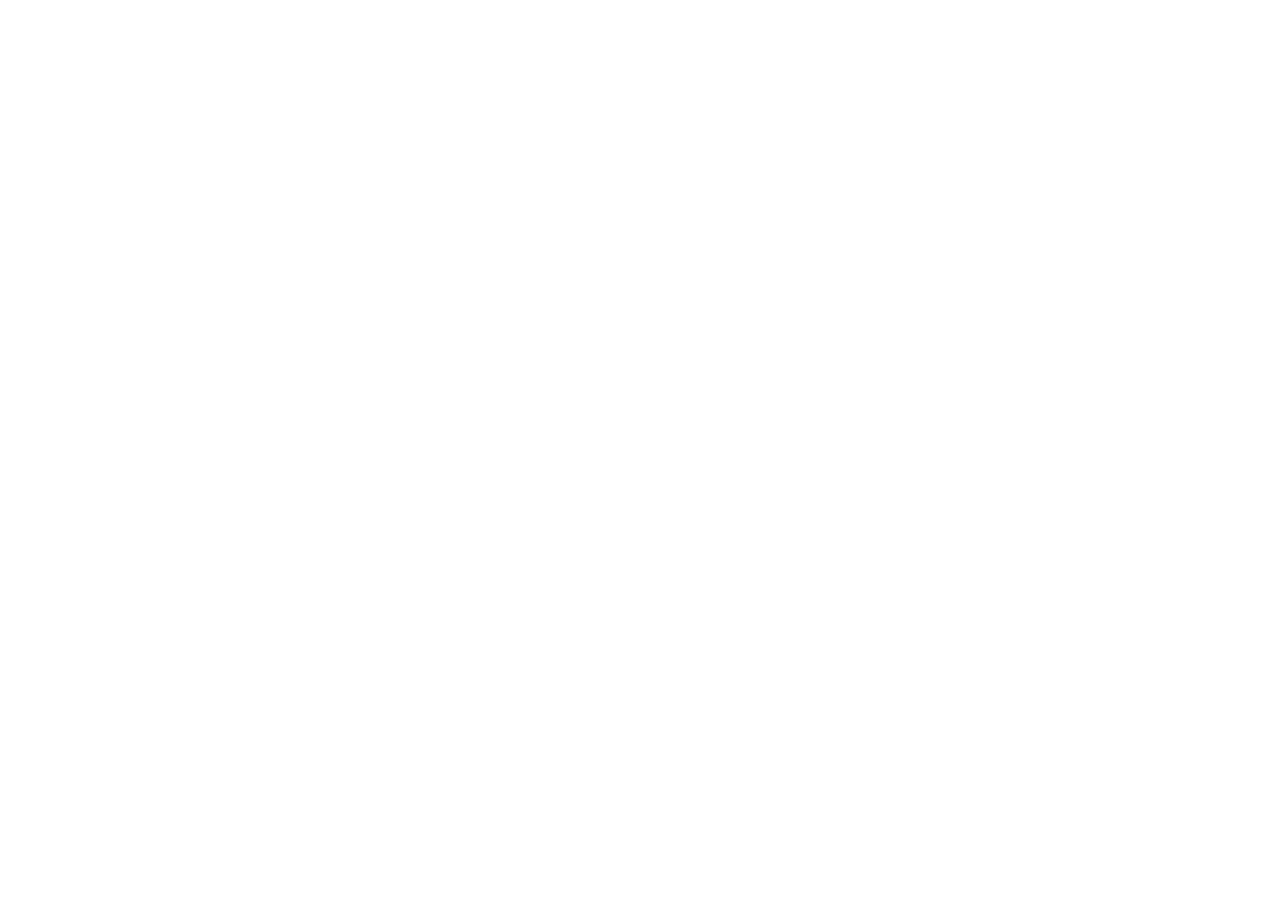
==== index.html @ 2f65ae67 "Created Project" ====
<!DOCTYPE html>
<html lang=en>
<head>
    <meta charset=UTF-8>
    <meta name=viewport content=width=device-width, initial-scale=1.0>
    <title>Document</title>
    <link rel="stylesheet" href="style.css">
</head>
<body>
    
</body>
</html>
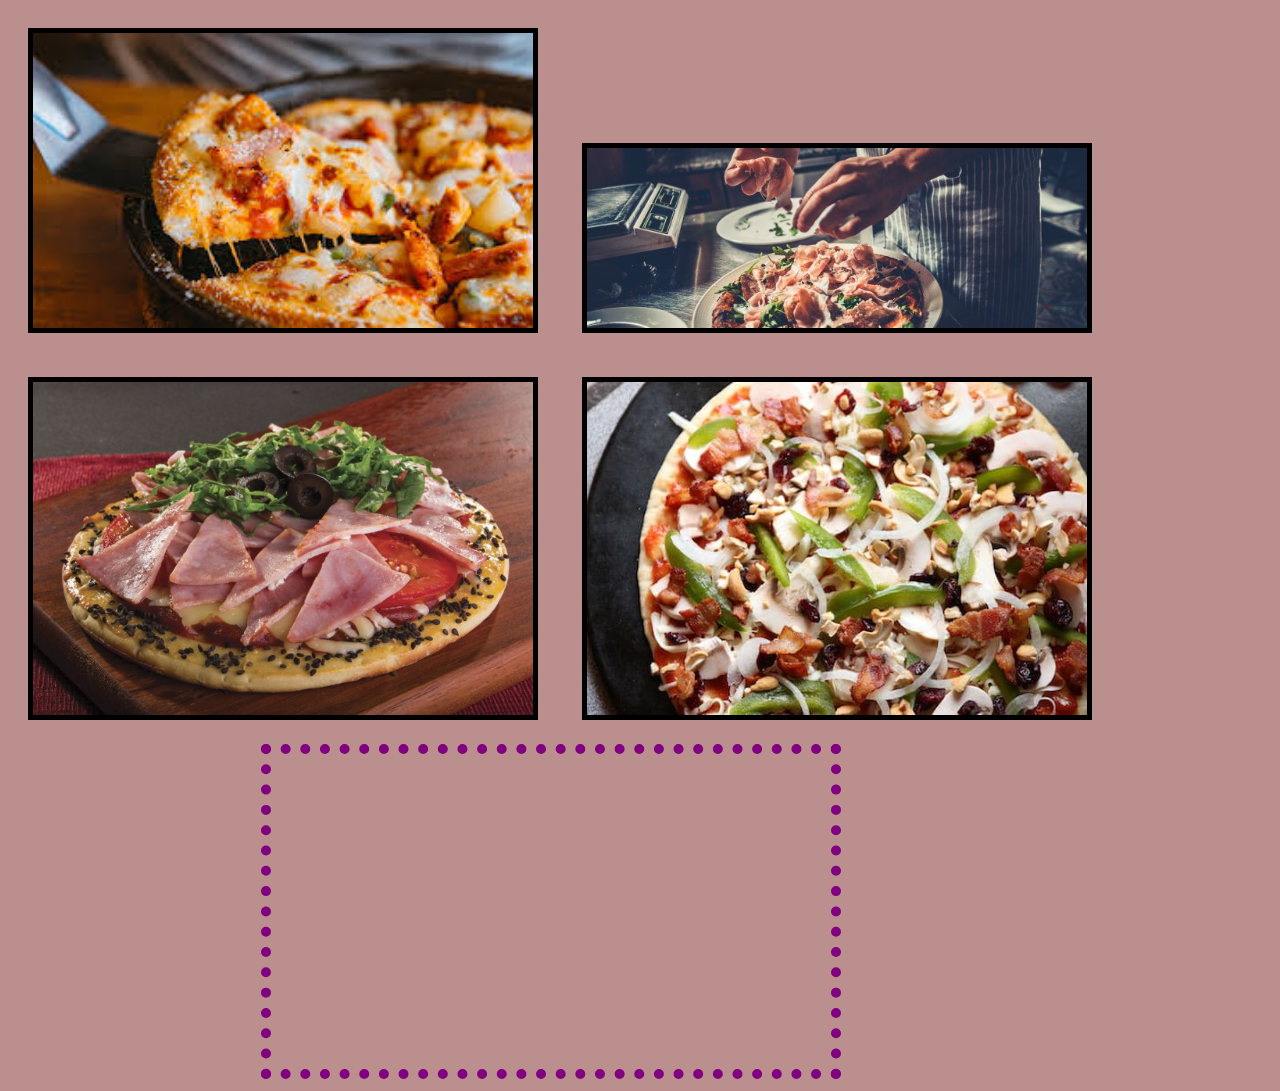
==== commit a24984b0: "Started skeleton, added images and video to homepage" ====
--- a/index.html
+++ b/index.html
@@ -1,12 +1,23 @@
 <!DOCTYPE html>
 <html lang=en>
+
 <head>
     <meta charset=UTF-8>
     <meta name=viewport content=width=device-width, initial-scale=1.0>
     <title>Document</title>
-    <link rel="stylesheet" href="style.css">
+    <link rel="stylesheet" href="css/style.css">
 </head>
+
 <body>
-    
+    <div class="pizzaImg">
+        <img src="media/cheesyPizza.jpg" alt="A piece of chicken pizza being lifted out of the pan by a spatula">
+        <img src="media/chefHands.jpg" alt="A chef preparing a prosciotto pizza">
+        <img src="media/hamPizza.jpg" alt="A pile of ham on a pizza crust with lettuce abd olives">
+        <img src="media/gourmetPizza.jpg" alt="The fanciest pizza ever, bacon, green pepper, mushrooms">
+    </div>
+    <div class="pizzaVideo">
+        <iframe src="https://www.youtube.com/embed/7cqYiUmutGI" frameborder="0" allow="accelerometer; autoplay; clipboard-write; encrypted-media; gyroscope; picture-in-picture" allowfullscreen></iframe>
+    </div>
 </body>
-</html>
+
+</html>--- a/css/style.css
+++ b/css/style.css
@@ -0,0 +1,16 @@
+body {
+    background-color: rosybrown;
+}
+img {
+    border: 5px black solid;
+    margin: 20px;
+    width: 500px;
+}
+
+iframe {
+    margin-left: 20%;
+    margin-right: 20%;
+    height: 315px;
+    width: 560px;
+    border: purple 10px dotted;
+}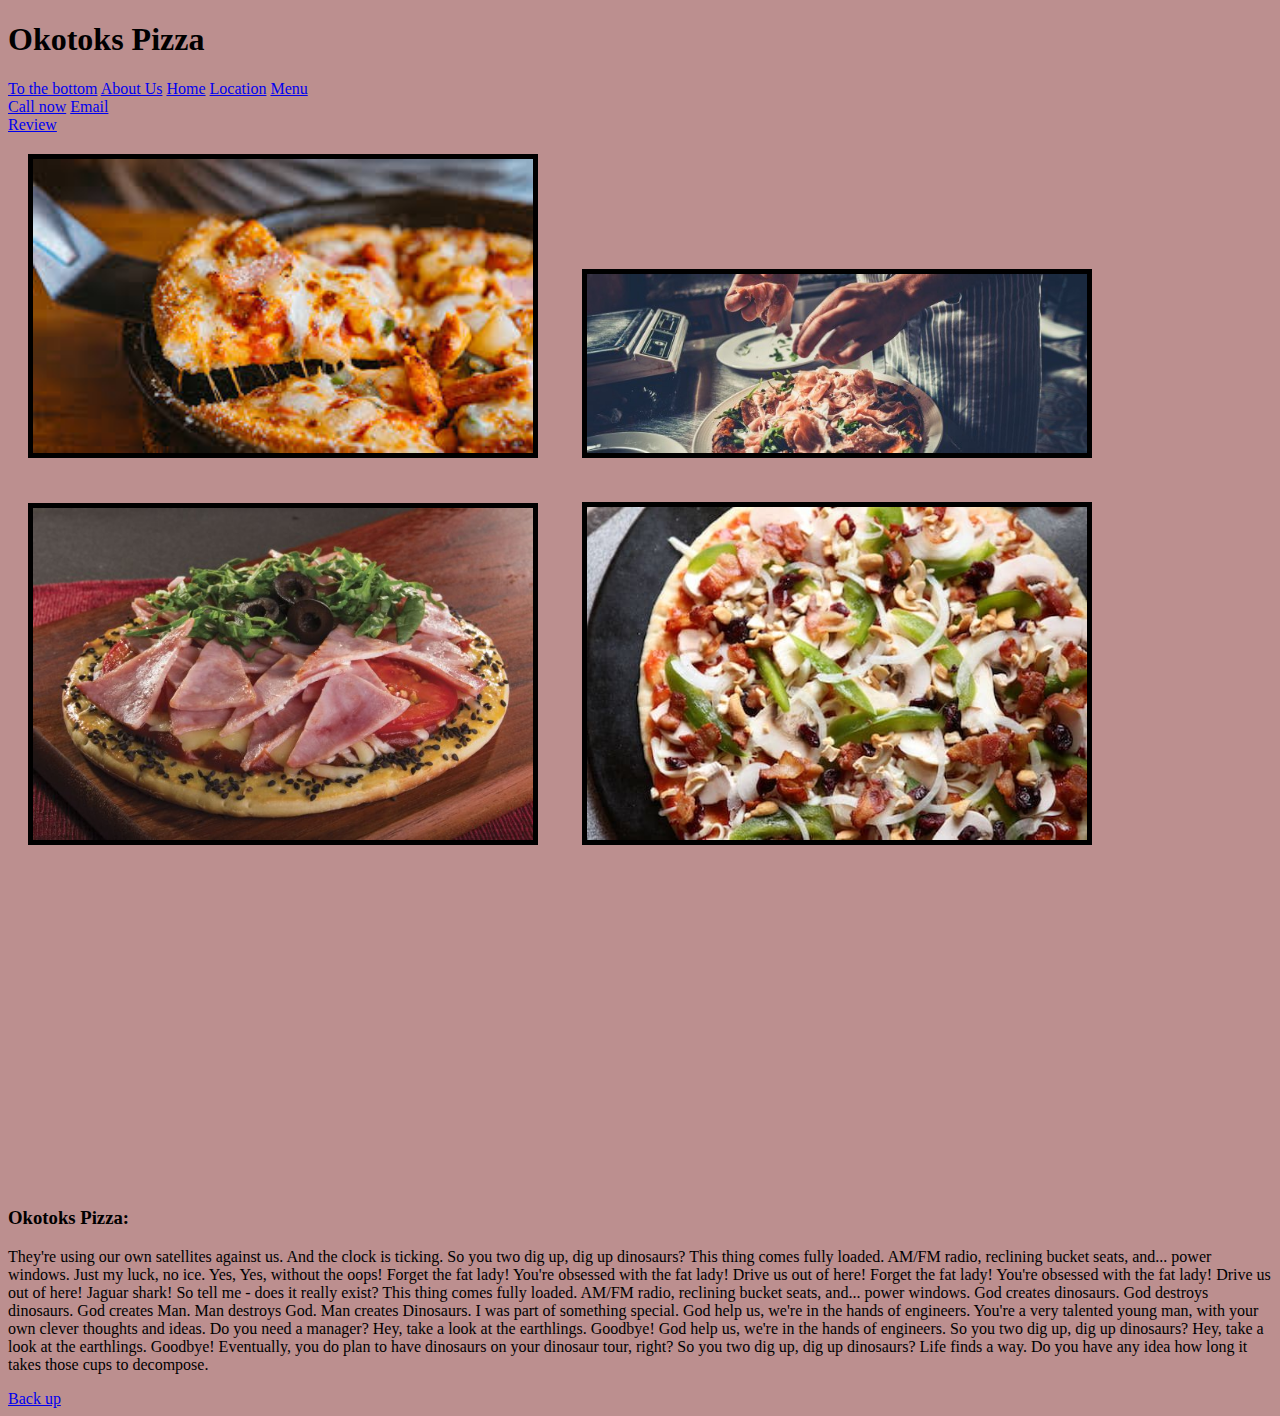
==== commit 9e20111d: "Added SEO tags to site" ====
--- a/index.html
+++ b/index.html
@@ -4,20 +4,78 @@
 <head>
     <meta charset=UTF-8>
     <meta name=viewport content=width=device-width, initial-scale=1.0>
-    <title>Document</title>
+    <title>Homepage // Okotoks Pizza</title>
+    <meta name="description" content="Delicous pizza and an amazing atmosphere. We are a lavish restaurant that specializes in good memories and amazing food.">
+    <meta name="author" content="Papa Johnny Pizza">
+    <meta name="keywords" content="Pizza, Restaurant, Italian, Professional, Pasta, Beer, Wine">
+        
+    <meta name="twitter:title" content="Okotoks Pizza Restaurant">
+    <meta name="twitter:description" content="Delicous pizza and pasta, view our menu and more.">
+    <meta name="twitter:image" content="media/cheesyPizza.jpg">
+    <meta name="twitter:card" content="summary_large_image">
+
+    <meta property="og:url" content="https://okotokspizza.ramona"/>
+    <meta property="og:type" content="website">
+    <meta property="og:image" content="media/cheesyPizza.jpg" />
+    <meta property="og:title" content="Okotoks Pizza Restaurant" />
+    <meta property="og:description" content="Delicous pizza and pasta, view our menu and more." />
+    
     <link rel="stylesheet" href="css/style.css">
 </head>
 
 <body>
-    <div class="pizzaImg">
+    <header>
+        <h1>Okotoks Pizza</h1>
+        <nav>
+            <a href="#foot">To the bottom</a>
+            <a href="pages/aboutUs.html">About Us</a>
+            <a href="index.html">Home</a>
+            <a href="pages/location.html">Location</a>
+            <a href="pages/menu.html">Menu</a>
+        </nav>
+    </header>
+    <section>
+        <div>
+            <a href="tel:4035555555">Call now</a>
+            <a href="mailto:info@okotokspizza.com">Email</a>
+        </div>
+        <div>
+            <a href="https://www.tripadvisor.ca/Restaurant_Review-g154914-d1069524-Reviews-Royal_Pizza-Edmonton_Alberta.html">Review</a>
+        </div>
+    </section>
+    <section class="pizzaImg">
         <img src="media/cheesyPizza.jpg" alt="A piece of chicken pizza being lifted out of the pan by a spatula">
         <img src="media/chefHands.jpg" alt="A chef preparing a prosciotto pizza">
         <img src="media/hamPizza.jpg" alt="A pile of ham on a pizza crust with lettuce abd olives">
         <img src="media/gourmetPizza.jpg" alt="The fanciest pizza ever, bacon, green pepper, mushrooms">
+    </section>
+    <div class="pizzaVideo">
+        <iframe src="https://www.youtube.com/embed/7cqYiUmutGI" frameborder="0"
+            allow="accelerometer; autoplay; clipboard-write; encrypted-media; gyroscope; picture-in-picture"
+            allowfullscreen></iframe>
     </div>
-    <div class="pizzaVideo">
-        <iframe src="https://www.youtube.com/embed/7cqYiUmutGI" frameborder="0" allow="accelerometer; autoplay; clipboard-write; encrypted-media; gyroscope; picture-in-picture" allowfullscreen></iframe>
-    </div>
+    <article>
+        <h3>Okotoks Pizza:</h3>
+        <p>
+            They're using our own satellites against us. And the clock is ticking. So you two dig up, dig up dinosaurs?
+            This thing comes fully loaded. AM/FM radio, reclining bucket seats, and... power windows. Just my luck, no
+            ice. Yes, Yes, without the oops! Forget the fat lady! You're obsessed with the fat lady! Drive us out of
+            here!
+            Forget the fat lady! You're obsessed with the fat lady! Drive us out of here! Jaguar shark! So tell me -
+            does it really exist? This thing comes fully loaded. AM/FM radio, reclining bucket seats, and... power
+            windows. God creates dinosaurs. God destroys dinosaurs. God creates Man. Man destroys God. Man creates
+            Dinosaurs.
+            I was part of something special. God help us, we're in the hands of engineers. You're a very talented young
+            man, with your own clever thoughts and ideas. Do you need a manager? Hey, take a look at the earthlings.
+            Goodbye! God help us, we're in the hands of engineers.
+            So you two dig up, dig up dinosaurs? Hey, take a look at the earthlings. Goodbye! Eventually, you do plan to
+            have dinosaurs on your dinosaur tour, right? So you two dig up, dig up dinosaurs? Life finds a way. Do you
+            have any idea how long it takes those cups to decompose.
+        </p>
+    </article>
+    <footer id="foot">
+        <a href="index.html">Back up</a>
+    </footer>
 </body>
 
 </html>--- a/css/style.css
+++ b/css/style.css
@@ -12,5 +12,5 @@
     margin-right: 20%;
     height: 315px;
     width: 560px;
-    border: purple 10px dotted;
+    /* border: purple 10px dotted; */
 }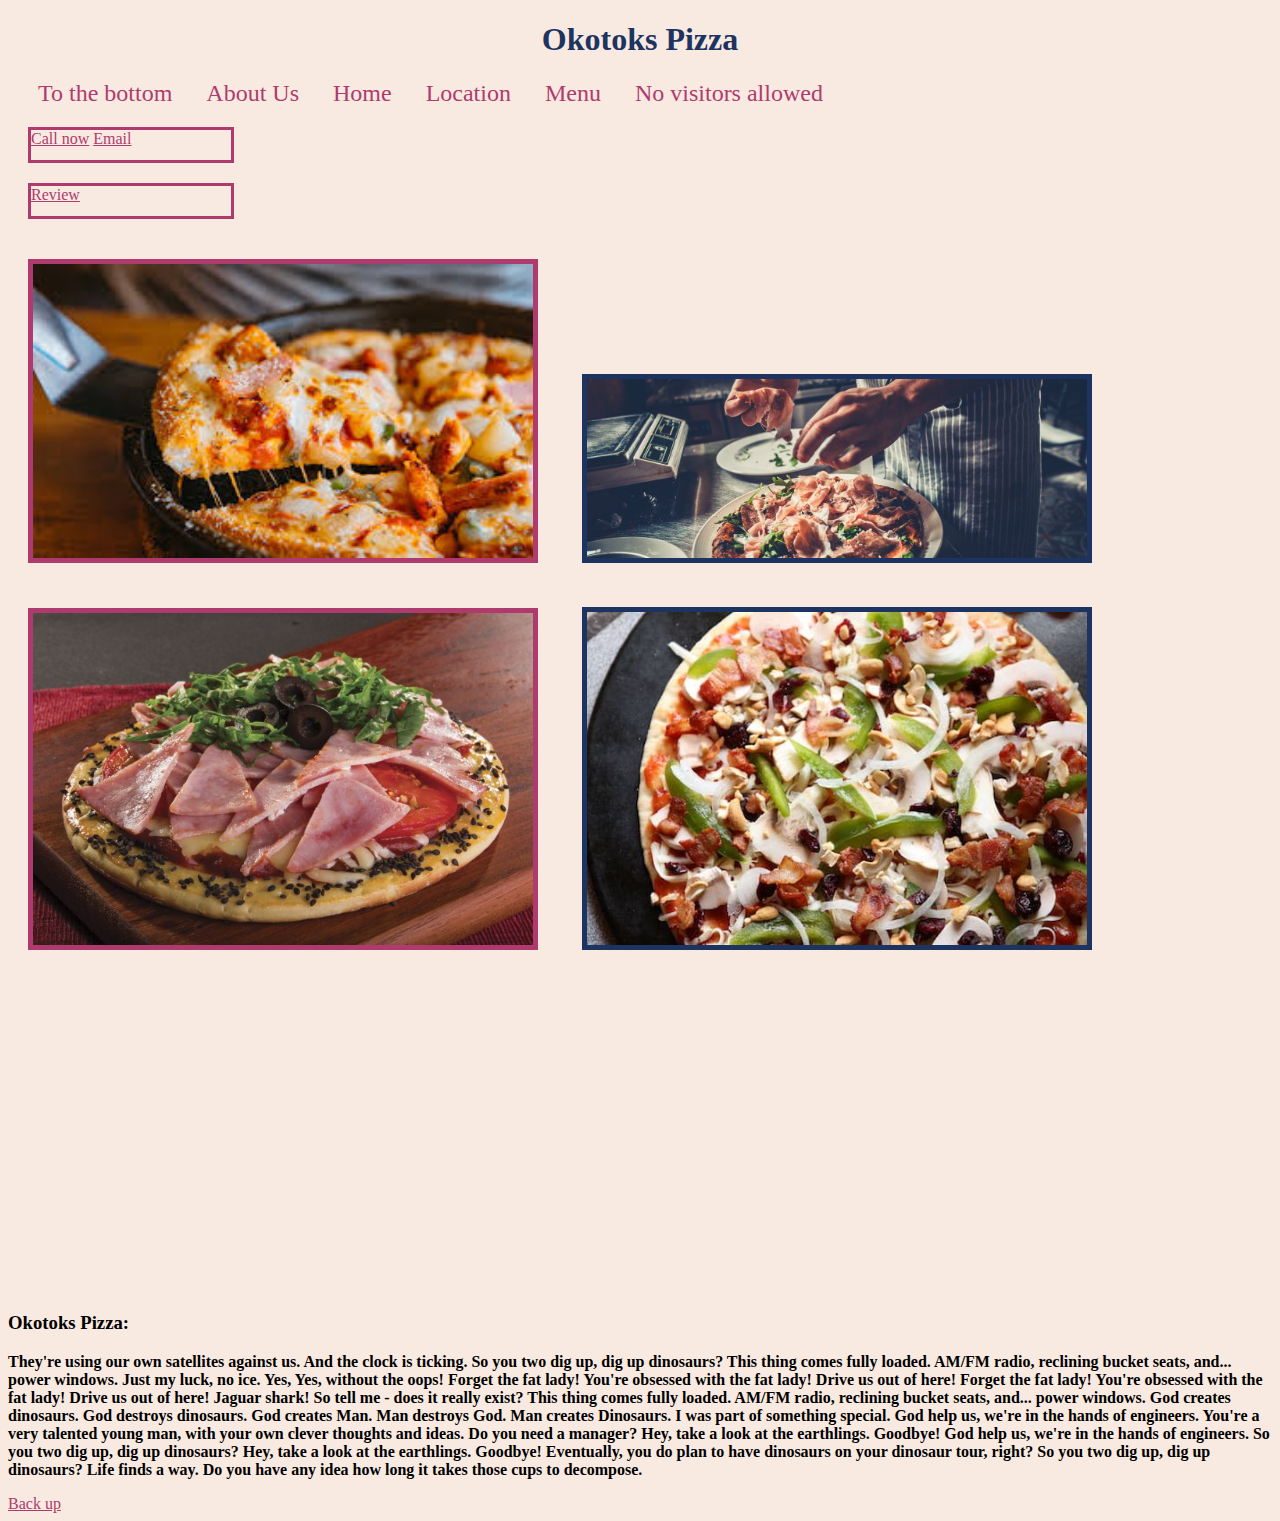
==== commit 6e45db0a: "Added new css selectors and made design slightly less ugly" ====
--- a/index.html
+++ b/index.html
@@ -31,10 +31,13 @@
             <a href="pages/aboutUs.html">About Us</a>
             <a href="index.html">Home</a>
             <a href="pages/location.html">Location</a>
-            <a href="pages/menu.html">Menu</a>
+            <a href="pages/menu.html">Menu</a>   
+            <!-- A link to nowhere so you can see the unvisited link css styling -->
+            <a href="pages/iDontExist.html">No visitors allowed</a>
         </nav>
+        
     </header>
-    <section>
+    <section class="externalNav">
         <div>
             <a href="tel:4035555555">Call now</a>
             <a href="mailto:info@okotokspizza.com">Email</a>
--- a/css/style.css
+++ b/css/style.css
@@ -1,8 +1,9 @@
 body {
-    background-color: rosybrown;
+    background-color: #F9EAE1;
 }
+
 img {
-    border: 5px black solid;
+    border: 5px solid #1d3461;
     margin: 20px;
     width: 500px;
 }
@@ -13,4 +14,48 @@
     height: 315px;
     width: 560px;
     /* border: purple 10px dotted; */
+}
+
+h1 {
+    text-align: center;
+    color: #1d3461;
+}
+
+nav a {
+    text-decoration: none;
+    margin-left: 30px;
+    font-size: 24px;
+
+
+}
+
+.pizzaImg>img:nth-child(odd) {
+    border-color: #AF3B6E;
+}
+.externalNav>div {
+    width: 200px;
+    height: 30px;
+    border: 3px #AF3B6E solid;
+    margin: 20px;
+}
+
+h3+p {
+    font-weight: bold;
+}
+
+a:link {
+    color: #AF3B6E;
+}
+
+a:visited {
+    color: #FF6347;
+}
+
+a:hover {
+    text-decoration: underline;
+    color: #607466;
+}
+
+a:active {
+    font-size: 40px;
 }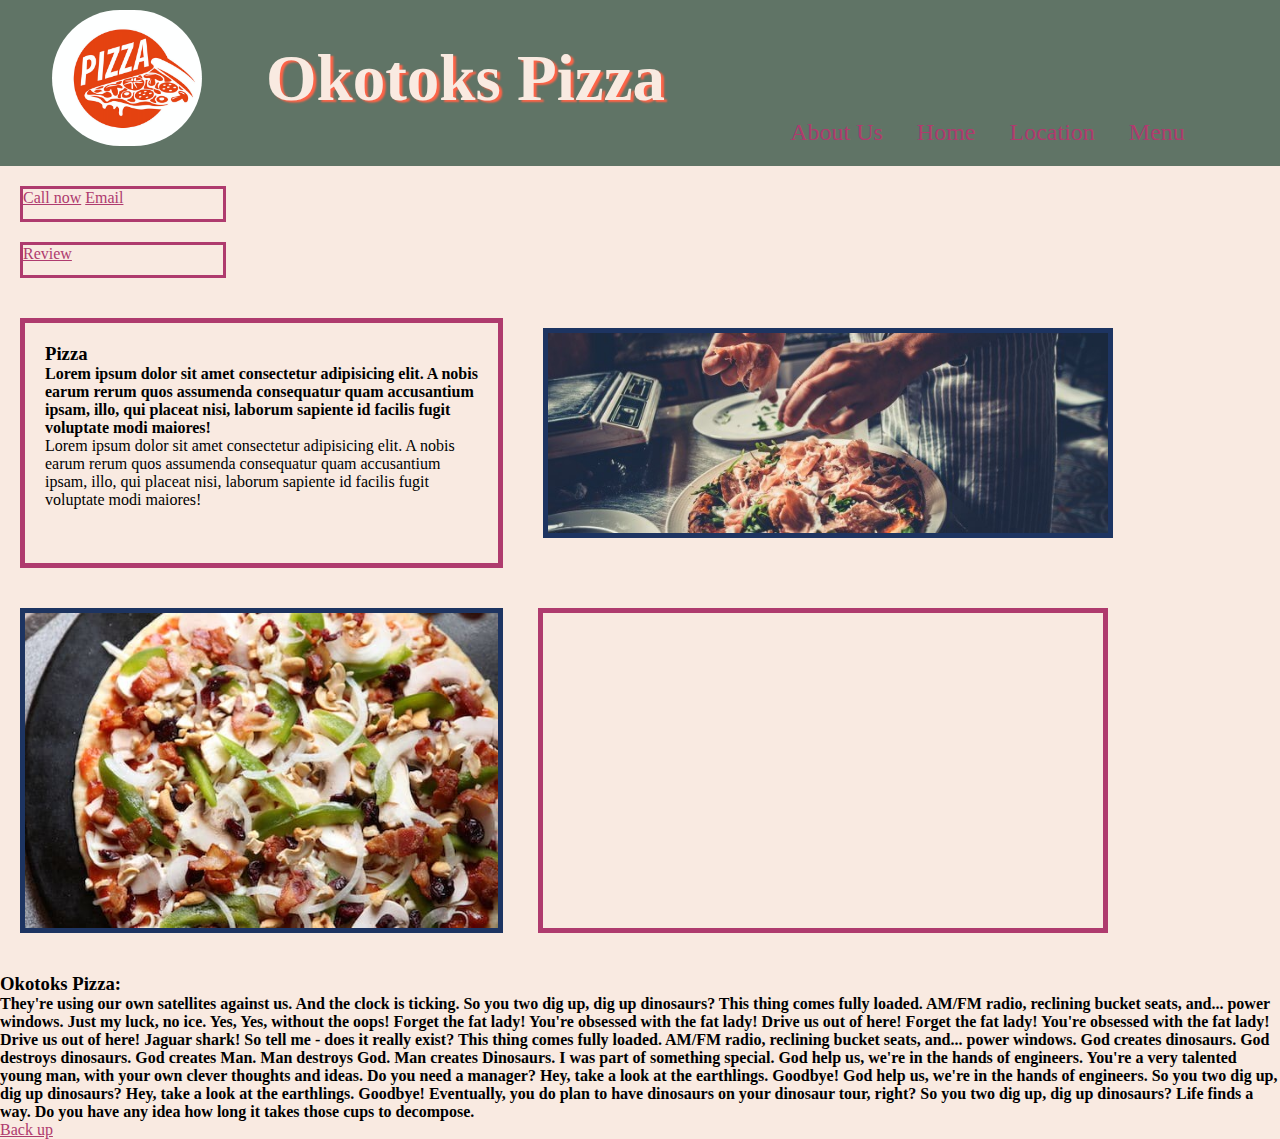
==== commit 695ac55b: "Started grid based layout" ====
--- a/index.html
+++ b/index.html
@@ -5,37 +5,42 @@
     <meta charset=UTF-8>
     <meta name=viewport content=width=device-width, initial-scale=1.0>
     <title>Homepage // Okotoks Pizza</title>
-    <meta name="description" content="Delicous pizza and an amazing atmosphere. We are a lavish restaurant that specializes in good memories and amazing food.">
+    <meta name="description"
+        content="Delicous pizza and an amazing atmosphere. We are a lavish restaurant that specializes in good memories and amazing food.">
     <meta name="author" content="Papa Johnny Pizza">
     <meta name="keywords" content="Pizza, Restaurant, Italian, Professional, Pasta, Beer, Wine">
-        
+
     <meta name="twitter:title" content="Okotoks Pizza Restaurant">
     <meta name="twitter:description" content="Delicous pizza and pasta, view our menu and more.">
     <meta name="twitter:image" content="media/cheesyPizza.jpg">
     <meta name="twitter:card" content="summary_large_image">
 
-    <meta property="og:url" content="https://okotokspizza.ramona"/>
+    <meta property="og:url" content="https://okotokspizza.ramona" />
     <meta property="og:type" content="website">
     <meta property="og:image" content="media/cheesyPizza.jpg" />
     <meta property="og:title" content="Okotoks Pizza Restaurant" />
     <meta property="og:description" content="Delicous pizza and pasta, view our menu and more." />
-    
+
     <link rel="stylesheet" href="css/style.css">
 </head>
 
 <body>
     <header>
-        <h1>Okotoks Pizza</h1>
+        <img src="media/logo.jpg" alt="a red round pizza logo" id="logo">
+        <div class="title">
+            <h1>Okotoks Pizza</h1>
+        </div>
         <nav>
-            <a href="#foot">To the bottom</a>
+            <!-- <a href="#foot">To the bottom</a> -->
             <a href="pages/aboutUs.html">About Us</a>
             <a href="index.html">Home</a>
             <a href="pages/location.html">Location</a>
-            <a href="pages/menu.html">Menu</a>   
+            <a href="pages/menu.html">Menu</a>
+
             <!-- A link to nowhere so you can see the unvisited link css styling -->
-            <a href="pages/iDontExist.html">No visitors allowed</a>
+            <!-- <a href="pages/iDontExist.html">No visitors allowed</a> -->
         </nav>
-        
+
     </header>
     <section class="externalNav">
         <div>
@@ -43,20 +48,31 @@
             <a href="mailto:info@okotokspizza.com">Email</a>
         </div>
         <div>
-            <a href="https://www.tripadvisor.ca/Restaurant_Review-g154914-d1069524-Reviews-Royal_Pizza-Edmonton_Alberta.html">Review</a>
+            <a
+                href="https://www.tripadvisor.ca/Restaurant_Review-g154914-d1069524-Reviews-Royal_Pizza-Edmonton_Alberta.html">Review</a>
         </div>
     </section>
     <section class="pizzaImg">
-        <img src="media/cheesyPizza.jpg" alt="A piece of chicken pizza being lifted out of the pan by a spatula">
-        <img src="media/chefHands.jpg" alt="A chef preparing a prosciotto pizza">
-        <img src="media/hamPizza.jpg" alt="A pile of ham on a pizza crust with lettuce abd olives">
-        <img src="media/gourmetPizza.jpg" alt="The fanciest pizza ever, bacon, green pepper, mushrooms">
-    </section>
-    <div class="pizzaVideo">
+        <!-- <img src="media/cheesyPizza.jpg" alt="A piece of chicken pizza being lifted out of the pan by a spatula"> -->
+        <div class="textBox">
+            <h3>Pizza</h3>
+            <p>Lorem ipsum dolor sit amet consectetur adipisicing elit. A nobis earum rerum quos assumenda consequatur
+                quam accusantium ipsam, illo, qui placeat nisi, laborum sapiente id facilis fugit voluptate modi
+                maiores!</p>
+            <p>Lorem ipsum dolor sit amet consectetur adipisicing elit. A nobis earum rerum quos assumenda consequatur
+                quam accusantium ipsam, illo, qui placeat nisi, laborum sapiente id facilis fugit voluptate modi
+                maiores!</p>
+        </div>
+        <img src="media/chefHands.jpg" alt="A chef preparing a prosciotto pizza" id="chefHands">
+        <!-- <img src="media/hamPizza.jpg" alt="A pile of ham on a pizza crust with lettuce abd olives"> -->
+        <img src="media/gourmetPizza.jpg" alt="The fanciest pizza ever, bacon, green pepper, mushrooms"
+            id="gourmetPizza">
         <iframe src="https://www.youtube.com/embed/7cqYiUmutGI" frameborder="0"
             allow="accelerometer; autoplay; clipboard-write; encrypted-media; gyroscope; picture-in-picture"
             allowfullscreen></iframe>
-    </div>
+
+    </section>
+
     <article>
         <h3>Okotoks Pizza:</h3>
         <p>
--- a/css/style.css
+++ b/css/style.css
@@ -1,61 +1,129 @@
+* {
+    margin: 0;
+    padding: 0;
+}
 body {
-    background-color: #F9EAE1;
+    background-color: #f9eae1;
 }
 
-img {
-    border: 5px solid #1d3461;
-    margin: 20px;
-    width: 500px;
+h3 + p {
+    font-weight: bold;
 }
 
 iframe {
     margin-left: 20%;
     margin-right: 20%;
-    height: 315px;
-    width: 560px;
+    height: auto;
+    width: 300px;
     /* border: purple 10px dotted; */
 }
 
 h1 {
-    text-align: center;
-    color: #1d3461;
+    color: #f9eae1;
+    font-size: 65px;
+    text-shadow: #ff6347 3px 2px 2px;
 }
 
+h2 {
+    color: #ff6347;
+    font-size: 45px;
+    text-shadow: #607466 3px 3px 3px;
+}
 nav a {
     text-decoration: none;
     margin-left: 30px;
     font-size: 24px;
+}
 
 
+
+header {
+    display: grid;
+    grid-template-columns: 1fr 3fr 4fr;
+    background-color: #607466;
+    padding: 10px 0px 20px 50px;
 }
 
-.pizzaImg>img:nth-child(odd) {
-    border-color: #AF3B6E;
+#logo {
+    border-radius: 80px;
+    width: 150px;
+    justify-self: center;
 }
-.externalNav>div {
+
+.title {
+    justify-self: right;
+    align-self: center;
+}
+
+nav {
+    align-self: end;
+    justify-self: center;
+}
+
+.externalNav > div {
     width: 200px;
     height: 30px;
-    border: 3px #AF3B6E solid;
+    border: 3px #af3b6e solid;
     margin: 20px;
 }
 
-h3+p {
-    font-weight: bold;
+.pizzaImg {
+    display: grid;
+    grid-template-columns: 1fr 3fr;
+    grid-template-rows: 2fr 3fr;
+    max-width: 1200px;
+    
+}
+
+.pizzaImg img {
+    border: 5px solid #1d3461;
+    margin: 20px;
+    /* width: 300px; */
+}
+
+.textBox {
+    justify-self: center;
+    align-self: center;
+    padding: 20px;
+    margin: 20px 20px 0px 20px;
+    border: #af3b6e solid 5px;
+    height: 200px;
+}
+
+#chefHands {
+    width: 560px;
+    align-self: center;
+    height: 200px;
+}
+
+#gourmetPizza {
+    height: 315px;
+    align-self: center;
+}
+
+
+iframe {
+    height: 315px;
+    width: 560px;
+    margin-left: 15px;
+    align-self: center;
+    border: #af3b6e solid 5px;
+  
 }
 
 a:link {
-    color: #AF3B6E;
+    color: #af3b6e;
 }
 
 a:visited {
-    color: #FF6347;
+    color: #ff6347;
 }
 
 a:hover {
     text-decoration: underline;
-    color: #607466;
+    color: #1d3461;
 }
 
 a:active {
     font-size: 40px;
-}+}
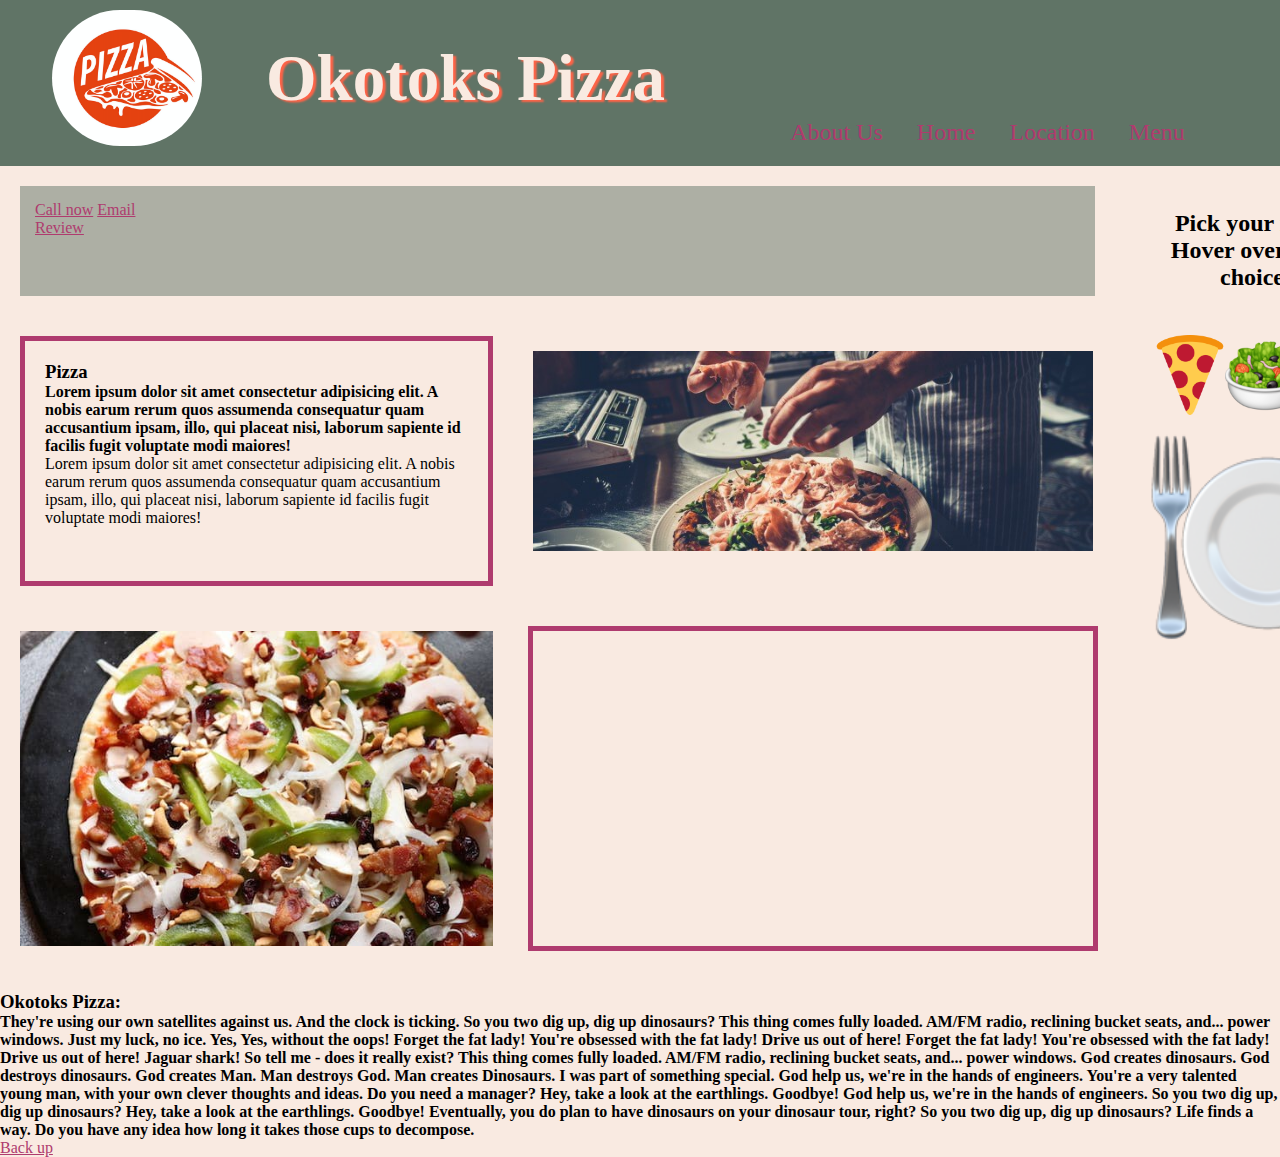
==== commit 0a2a5763: "Added fancy transition effects" ====
--- a/index.html
+++ b/index.html
@@ -42,6 +42,11 @@
         </nav>
 
     </header>
+    <h4 id="choose">Pick your meal. <br>Hover over your choice.</h4>
+    <img src="media/emoji.png" alt="a cartoon pizza emoji" id="emoji">
+    <img src="media/plate.png" alt="a cartoon plate with fork and knife" id="plate">
+    <img src="media/pastaEmoji.png" alt="a cartoon spaghetti" id="pasta">
+    <img src="media/saladEmoji.png" alt="a cartoon green salad" id="salad">
     <section class="externalNav">
         <div>
             <a href="tel:4035555555">Call now</a>
--- a/css/style.css
+++ b/css/style.css
@@ -8,20 +8,13 @@
 
 h3 + p {
     font-weight: bold;
-}
-
-iframe {
-    margin-left: 20%;
-    margin-right: 20%;
-    height: auto;
-    width: 300px;
-    /* border: purple 10px dotted; */
 }
 
 h1 {
     color: #f9eae1;
     font-size: 65px;
     text-shadow: #ff6347 3px 2px 2px;
+    transition: ease-in-out all 1s;
 }
 
 h2 {
@@ -33,6 +26,7 @@
     text-decoration: none;
     margin-left: 30px;
     font-size: 24px;
+    transition: ease-in .3s all
 }
 
 
@@ -48,23 +42,40 @@
     border-radius: 80px;
     width: 150px;
     justify-self: center;
+    transition: ease-in-out all 1s;
+    animation-iteration-count: infinite;
+}
+
+#logo:hover {
+    border-radius: 10px;
 }
 
 .title {
     justify-self: right;
     align-self: center;
-}
+    transition: ease-in-out all 1s;
+}
+
+h1:hover {
+    text-shadow: #1d3461 3px 2px 2px;
+    /* text-shadow: #af3b6e 3px 2px 2px; */
+    /* text-shadow: #ff6347 3px 2px 2px; */
+}
+
 
 nav {
     align-self: end;
     justify-self: center;
 }
 
-.externalNav > div {
-    width: 200px;
-    height: 30px;
-    border: 3px #af3b6e solid;
+.externalNav {
+    width: 1045px;
+    height: 80px;
+    /* border: 5px #1d3461 solid; */
+    padding: 15px;
     margin: 20px;
+    background-color: #ADAFA4;
+    transition: 3s all ease-in-out;
 }
 
 .pizzaImg {
@@ -76,7 +87,7 @@
 }
 
 .pizzaImg img {
-    border: 5px solid #1d3461;
+    border: 5px solid #;
     margin: 20px;
     /* width: 300px; */
 }
@@ -108,7 +119,72 @@
     margin-left: 15px;
     align-self: center;
     border: #af3b6e solid 5px;
-  
+}
+
+#choose {
+    width: 170px;
+    position: absolute;
+    top: 210px;
+    left: 1170px;
+    font-size: 1.5em;
+    text-align: center;
+}
+
+#emoji {
+    width: 80px;
+    height: auto;
+    position: absolute;
+    top: 335px;
+    left: 1150px;
+    transition: ease-in-out .9s all;
+    z-index: 2;
+}
+
+#emoji:hover {
+    top: 470px;
+    left: 1205px;
+    width: 130px;
+}
+
+#plate {
+    width: 235px;
+    height: auto;
+    position: absolute;
+    top: 420px;
+    left: 1150px;
+    z-index: 1;
+}
+
+#salad {
+    width: 80px;
+    height: auto;
+    position: absolute;
+    top: 335px;
+    left: 1225px;
+    transition: ease-in-out 1s all;
+    z-index: 2;
+}
+
+#salad:hover {
+    width: 150px;
+    top: 455px;
+    left: 1190px;
+} 
+
+#pasta {
+    width: 90px;
+    height: auto;
+    position: absolute;
+    top: 320px;
+    left: 1300px;
+    transition: ease-in-out 1s all;
+    z-index: 2;
+}
+
+#pasta:hover {
+    top: 440px;
+    left: 1200px;
+    width: 150px;
 }
 
 a:link {
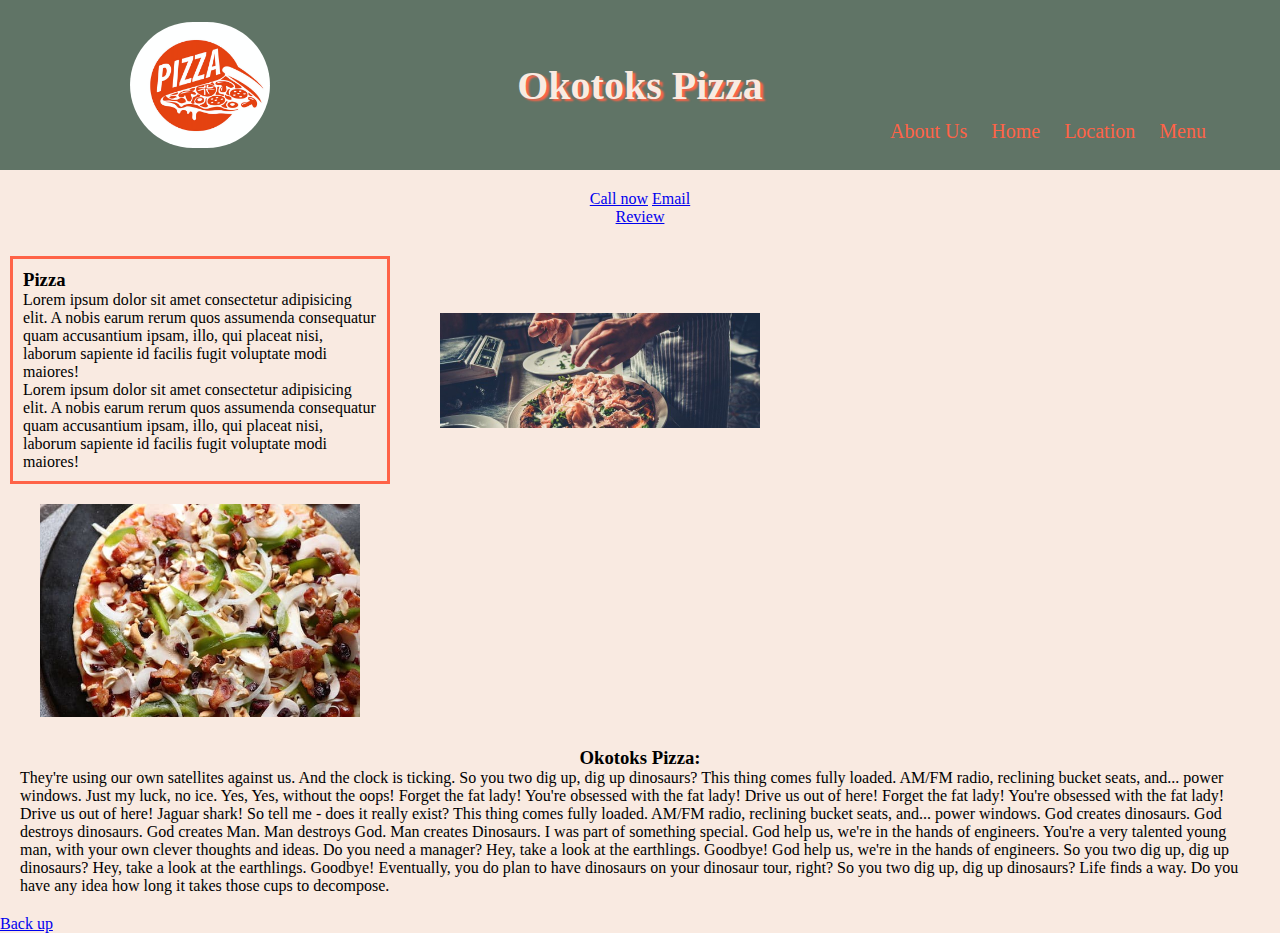
==== commit 20aa9d2a: "added media queries" ====
--- a/index.html
+++ b/index.html
@@ -2,8 +2,8 @@
 <html lang=en>
 
 <head>
-    <meta charset=UTF-8>
-    <meta name=viewport content=width=device-width, initial-scale=1.0>
+    <meta charset="UTF-8">
+    <meta name="viewport" content="width=device-width", initial-scale="1.0">
     <title>Homepage // Okotoks Pizza</title>
     <meta name="description"
         content="Delicous pizza and an amazing atmosphere. We are a lavish restaurant that specializes in good memories and amazing food.">
@@ -21,7 +21,7 @@
     <meta property="og:title" content="Okotoks Pizza Restaurant" />
     <meta property="og:description" content="Delicous pizza and pasta, view our menu and more." />
 
-    <link rel="stylesheet" href="css/style.css">
+    <link rel="stylesheet" href="css/style2.css">
 </head>
 
 <body>
@@ -31,22 +31,34 @@
             <h1>Okotoks Pizza</h1>
         </div>
         <nav>
-            <!-- <a href="#foot">To the bottom</a> -->
+
+            <div></div>
+            <div></div>
+            <div></div>
+
+            <section id="navMenu">
+                <a href="pages/aboutUs.html">About Us</a>
+                <a href="index.html">Home</a>
+                <a href="pages/location.html">Location</a>
+                <a href="pages/menu.html">Menu</a>
+            </section>
+        </nav>
+        <section id="navMenuDesktop">
             <a href="pages/aboutUs.html">About Us</a>
             <a href="index.html">Home</a>
             <a href="pages/location.html">Location</a>
             <a href="pages/menu.html">Menu</a>
+        </section>
 
-            <!-- A link to nowhere so you can see the unvisited link css styling -->
-            <!-- <a href="pages/iDontExist.html">No visitors allowed</a> -->
-        </nav>
+
 
     </header>
-    <h4 id="choose">Pick your meal. <br>Hover over your choice.</h4>
+
+    <!-- <h4 id="choose">Pick your meal. <br>Hover over your choice.</h4>
     <img src="media/emoji.png" alt="a cartoon pizza emoji" id="emoji">
     <img src="media/plate.png" alt="a cartoon plate with fork and knife" id="plate">
     <img src="media/pastaEmoji.png" alt="a cartoon spaghetti" id="pasta">
-    <img src="media/saladEmoji.png" alt="a cartoon green salad" id="salad">
+    <img src="media/saladEmoji.png" alt="a cartoon green salad" id="salad"> -->
     <section class="externalNav">
         <div>
             <a href="tel:4035555555">Call now</a>
--- a/css/style2.css
+++ b/css/style2.css
@@ -0,0 +1,158 @@
+* {
+    margin: 0;
+    padding: 0;
+}
+
+body {
+    background-color: #f9eae1;
+}
+
+h3 {
+    font-weight: bold;
+}
+
+h1 {
+    color: #f9eae1;
+    font-size: 2em;
+    text-shadow: #ff6347 3px 2px 2px;
+    text-align: center;
+}
+
+h2 {
+    color: #ff6347;
+    font-size: 2rem;
+    text-shadow: #607466 3px 3px 3px;
+}
+
+header {
+    background-color: #607466;
+    height: 100px;
+    display: grid;
+    grid-template-columns: 1fr 2fr 1fr;
+    place-items: center;
+}
+
+#logo {
+    border-radius: 80px;
+    width: 80px;
+    margin-left: 10px;
+}
+
+#navMenuDesktop {
+    display: none;
+}
+
+nav > div {
+    width: 40px;
+    height: 3px;
+    background-color: black;
+    margin-top: 10px;
+    margin-bottom: 10px;
+}
+
+#navMenu {
+    height: 400px;
+    width: 150px;
+    background-color: #ff6347;
+    position: absolute;
+    top: 0;
+    right: -150px;
+    display: grid;
+    grid-template-rows: 1fr 1fr 1fr 1fr;
+    place-items: center;
+    transition: ease-in-out 0.5s all;
+}
+
+#navMenu a {
+    color: black;
+}
+
+nav:hover #navMenu {
+    position: fixed;
+    top: 0px;
+    right: 0px;
+}
+
+.externalNav {
+    margin: 20px;
+    display: grid;
+    place-items: center;
+}
+
+.pizzaImg {
+    display: grid;
+    grid-template-columns: repeat(auto-fit, minmax(300px, 1fr));
+    place-items: center;
+}
+.textBox {
+    border: 3px #ff6347 solid;
+    padding: 10px;
+    margin: 10px;
+}
+.pizzaImg img {
+    margin: 10px;
+    width: 80%;
+}
+
+article {
+    display: grid;
+    place-items: center;
+    margin: 20px;
+}
+
+@media screen and (min-width: 350px) {
+    #navMenu {
+        height: 600px;
+        width: 250px;
+        right: -250px;
+    }
+
+    header {
+        height: 120px;
+    }
+
+    #logo {
+        width: 100px;
+        margin-left: 30px;
+    }
+}
+
+@media screen and (min-width: 600px) {
+    nav {
+        display: none;
+    }
+
+    header {
+        height: 170px;
+    }
+
+    #logo {
+        width: 140px;
+        margin-left: 80px;
+        
+    }
+
+    h1 {
+        font-size: 40px;
+    }
+
+    #navMenuDesktop {
+        display: inline;
+        position: absolute;
+        top: 120px;
+        right: 50px;
+        width: 350px;
+    }
+
+    #navMenuDesktop a {
+        font-size: 20px;
+        color: #ff6347;
+        text-decoration: none;
+        margin: 10px;
+    }
+
+    .pizzaImg {
+        max-width: 800px;
+        
+    }
+}
